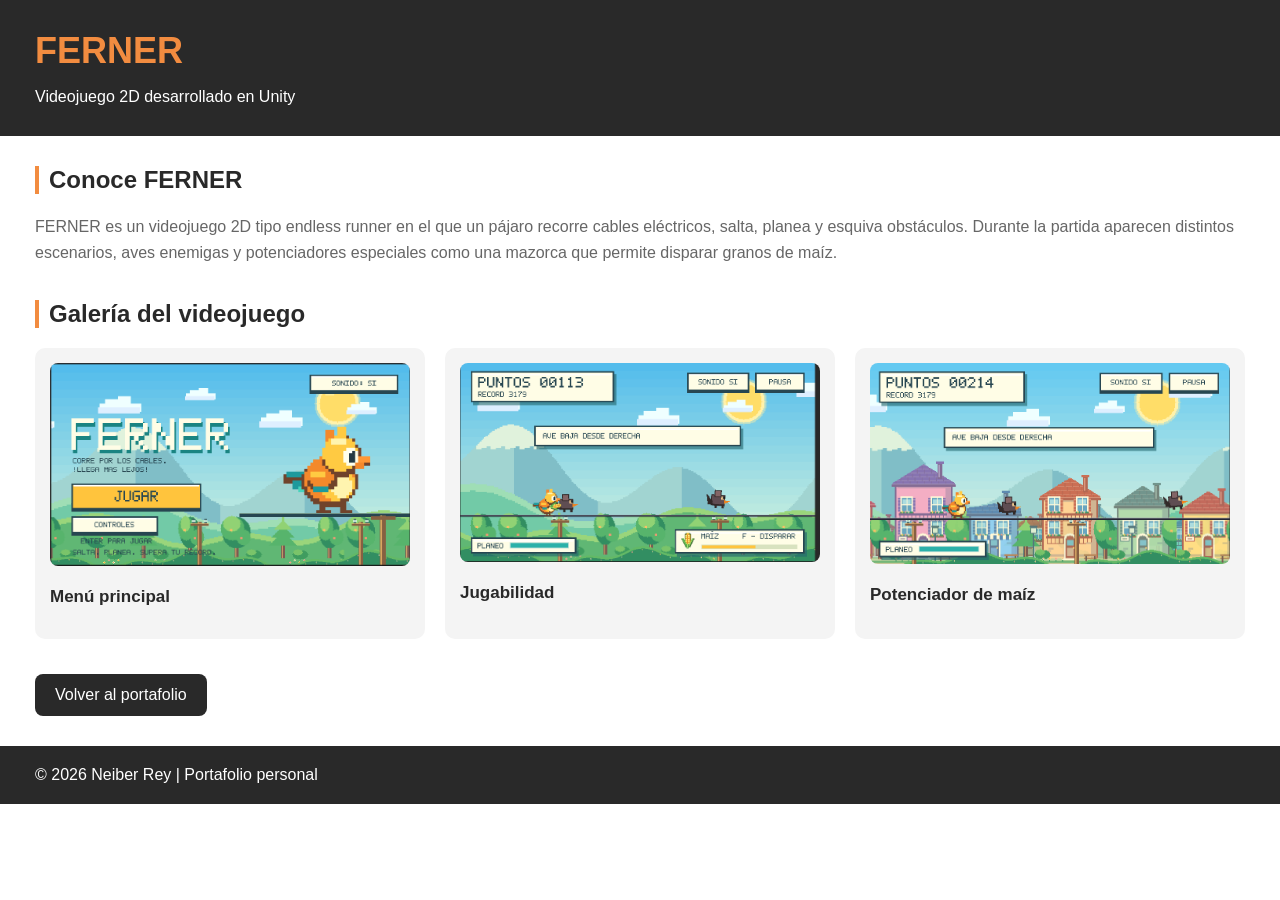
==== html/ferner.html @ 457c91f8 "primer commit del portafolio personal" ====
<!DOCTYPE html>
<html lang="en">
<head>
    <meta charset="UTF-8">
    <meta name="viewport" content="width=device-width, initial-scale=1.0">
    <title>FERNER | Videojuego</title>
    <link rel="stylesheet" href="../css/ferner.css">
</head>
<body>
    <header>
        <h1>FERNER</h1>
        <p>Videojuego 2D desarrollado en Unity</p>
    </header>

    <main>
        <section>
            <h2>Conoce FERNER</h2>
            <p>FERNER es un videojuego 2D tipo endless runner en el que un pájaro recorre cables eléctricos, salta, planea y esquiva obstáculos. Durante la partida aparecen distintos escenarios, aves enemigas y potenciadores especiales como una mazorca que permite disparar granos de maíz.</p>
        </section>
<section>
            <h2>Galería del videojuego</h2>

            <div class="galeria">
                <article>
                    <img src="../Img/Captura de pantalla 2026-11-18 090539.png" alt="Menú principal de FERNER">
                    <h3>Menú principal</h3>
                </article>

                <article>
                    <img src="../Img/Captura de pantalla 2026-11-17 211058.png" alt="Partida de FERNER">
                    <h3>Jugabilidad</h3>
                </article>

                <article>
                    <img src="../Img/Captura de pantalla 2026-11-18 091013.png" alt="Potenciador de maíz">
                    <h3>Potenciador de maíz</h3>
                </article>
            </div>
        </section>

        <a class="boton-volver" href="index.html">Volver al portafolio</a>
    </main>

    <footer>
        <p>© 2026 Neiber Rey | Portafolio personal</p>
    </footer>
</body>
</html>
---- css/ferner.css ----
/*estilos de FERNER*/

body {
    margin: 0;
    font-family: Arial, sans-serif;
    background-color: #ffffff;
    color: #292929;
}

header {
    background-color: #292929;
    color: white;
    padding: 30px 35px;
}

header h1 {
    color: #f28c40;
    font-size: 36px;
    margin: 0;
}

header p {
    margin-bottom: 0;
}

main {
    margin: 30px 35px;
}

section {
    margin-bottom: 35px;
}

section h2 {
    border-left: 4px solid #f28c40;
    padding-left: 10px;
}

section p {
    color: #666666;
    line-height: 1.6;
}

/*galeria*/

.galeria {
    display: flex;
    gap: 20px;
}

.galeria article {
    flex: 1;
    background-color: #f4f4f4;
    padding: 15px;
    border-radius: 10px;
    transition: transform 0.3s;
}

.galeria article:hover {
    transform: translateY(-8px);
}

.galeria img {
    width: 100%;
    border-radius: 8px;
}

.galeria h3 {
    font-size: 17px;
}

/*boton de regreso*/

.boton-volver {
    display: inline-block;
    background-color: #292929;
    color: white;
    padding: 12px 20px;
    text-decoration: none;
    border-radius: 8px;
    transition: background-color 0.3s;
}

.boton-volver:hover {
    background-color: #f28c40;
    color: #292929;
}

/*pie de pagina*/

footer {
    background-color: #292929;
    color: white;
    padding: 20px 35px;
}

footer p {
    margin: 0;
}
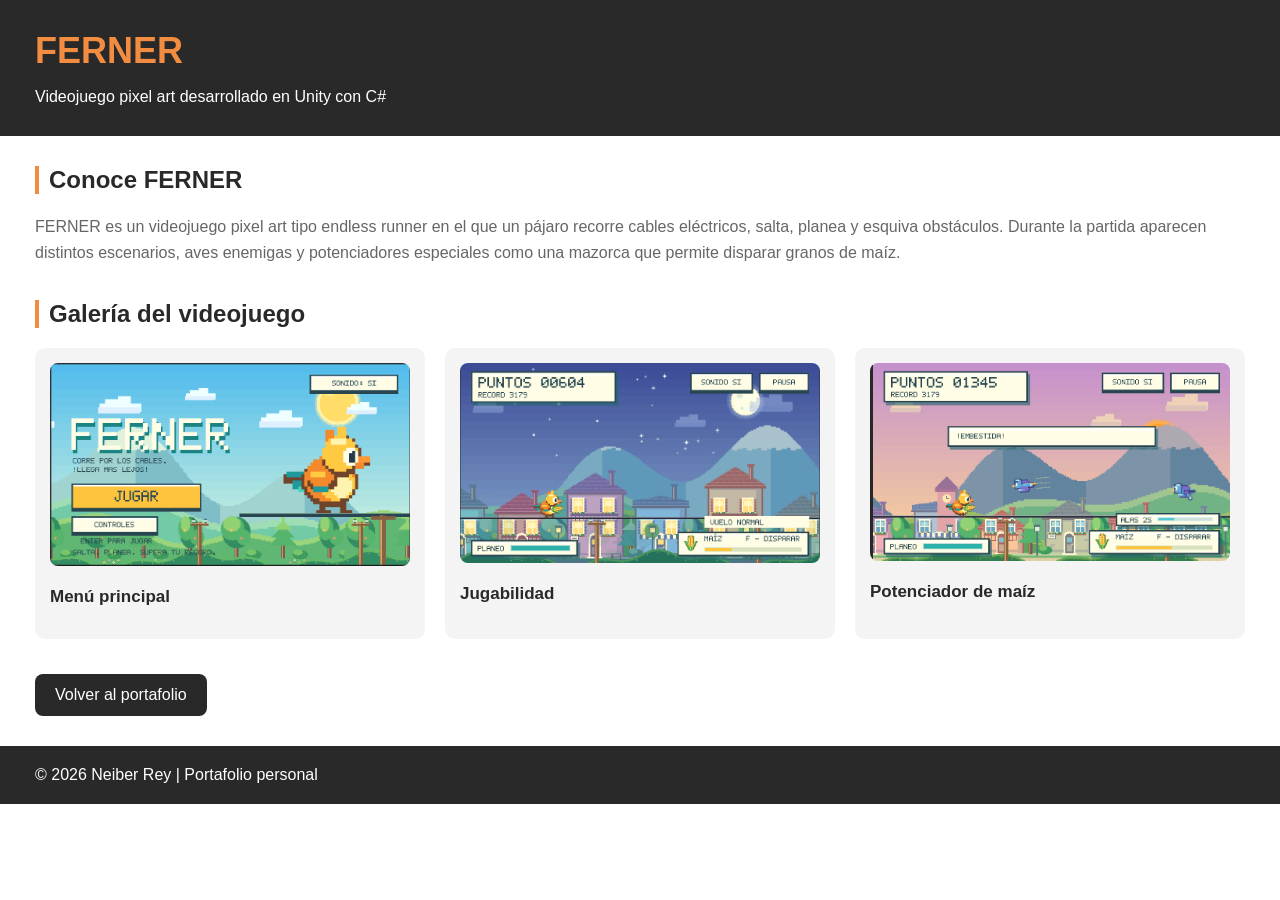
==== commit ae79dbb5: "Portafolio final con responsive y wireframe de Figma" ====
--- a/html/ferner.html
+++ b/html/ferner.html
@@ -9,13 +9,13 @@
 <body>
     <header>
         <h1>FERNER</h1>
-        <p>Videojuego 2D desarrollado en Unity</p>
+        <p>Videojuego pixel art desarrollado en Unity con C#</p>
     </header>
 
     <main>
         <section>
             <h2>Conoce FERNER</h2>
-            <p>FERNER es un videojuego 2D tipo endless runner en el que un pájaro recorre cables eléctricos, salta, planea y esquiva obstáculos. Durante la partida aparecen distintos escenarios, aves enemigas y potenciadores especiales como una mazorca que permite disparar granos de maíz.</p>
+            <p>FERNER es un videojuego pixel art tipo endless runner en el que un pájaro recorre cables eléctricos, salta, planea y esquiva obstáculos. Durante la partida aparecen distintos escenarios, aves enemigas y potenciadores especiales como una mazorca que permite disparar granos de maíz.</p>
         </section>
 <section>
             <h2>Galería del videojuego</h2>
@@ -27,12 +27,12 @@
                 </article>
 
                 <article>
-                    <img src="../Img/Captura de pantalla 2026-11-17 211058.png" alt="Partida de FERNER">
+                    <img src="../Img/partida de FERNER.png" alt="Partida de FERNER">
                     <h3>Jugabilidad</h3>
                 </article>
 
                 <article>
-                    <img src="../Img/Captura de pantalla 2026-11-18 091013.png" alt="Potenciador de maíz">
+                    <img src="../Img/imagen de potenciador de maiz.png" alt="Potenciador de maíz">
                     <h3>Potenciador de maíz</h3>
                 </article>
             </div>
--- a/css/ferner.css
+++ b/css/ferner.css
@@ -1,54 +1,44 @@
 
 /*estilos de FERNER*/
-
 body {
     margin: 0;
     font-family: Arial, sans-serif;
     background-color: #ffffff;
     color: #292929;
 }
-
 header {
     background-color: #292929;
     color: white;
     padding: 30px 35px;
 }
-
 header h1 {
     color: #f28c40;
     font-size: 36px;
     margin: 0;
 }
-
 header p {
     margin-bottom: 0;
 }
-
 main {
     margin: 30px 35px;
 }
-
 section {
     margin-bottom: 35px;
 }
-
 section h2 {
     border-left: 4px solid #f28c40;
     padding-left: 10px;
 }
-
 section p {
     color: #666666;
     line-height: 1.6;
 }
 
 /*galeria*/
-
 .galeria {
     display: flex;
     gap: 20px;
 }
-
 .galeria article {
     flex: 1;
     background-color: #f4f4f4;
@@ -56,22 +46,18 @@
     border-radius: 10px;
     transition: transform 0.3s;
 }
-
 .galeria article:hover {
     transform: translateY(-8px);
 }
-
 .galeria img {
     width: 100%;
     border-radius: 8px;
 }
-
 .galeria h3 {
     font-size: 17px;
 }
 
 /*boton de regreso*/
-
 .boton-volver {
     display: inline-block;
     background-color: #292929;
@@ -81,20 +67,17 @@
     border-radius: 8px;
     transition: background-color 0.3s;
 }
-
 .boton-volver:hover {
     background-color: #f28c40;
     color: #292929;
 }
 
 /*pie de pagina*/
-
 footer {
     background-color: #292929;
     color: white;
     padding: 20px 35px;
 }
-
 footer p {
     margin: 0;
 }
